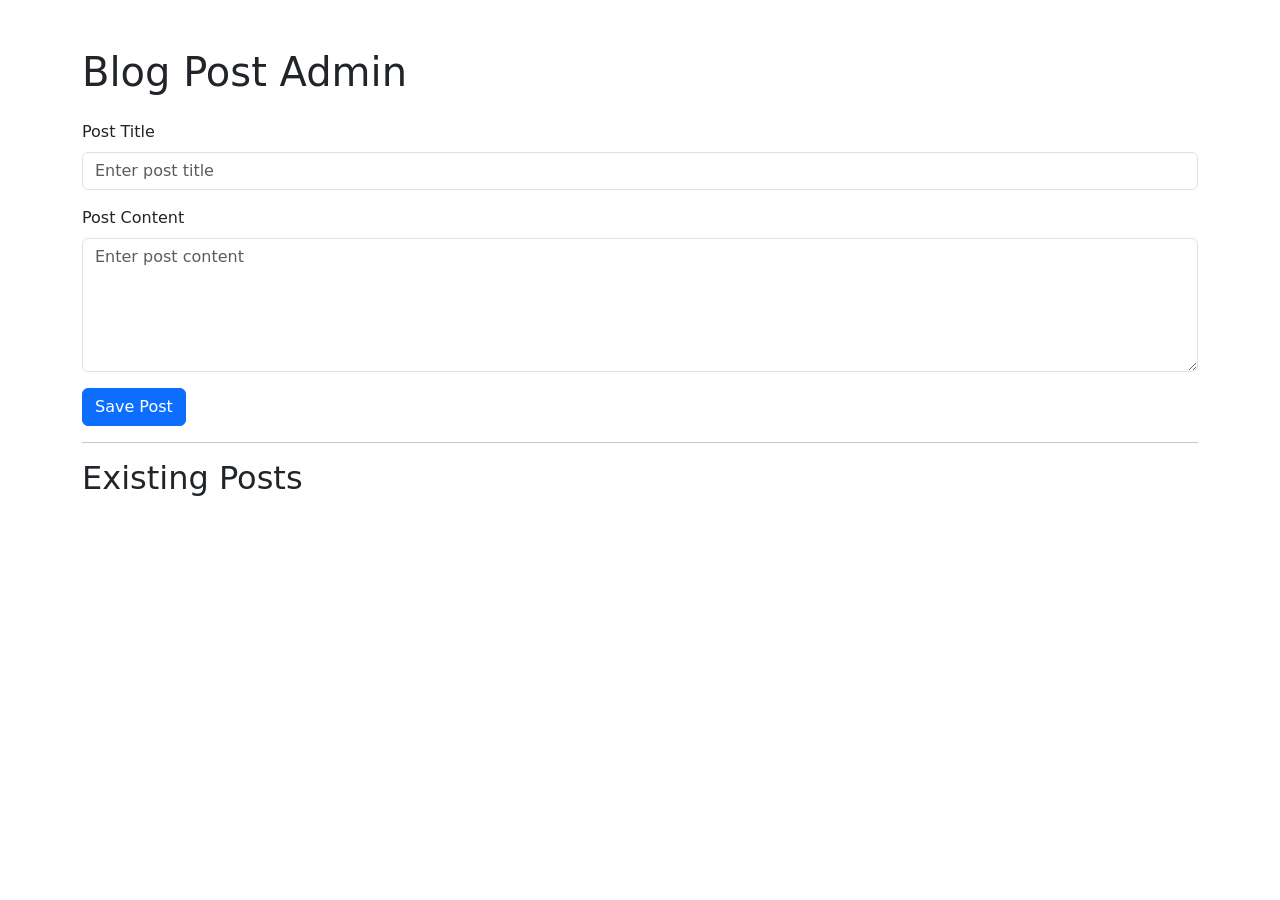
==== admin-app/index.html @ 09cea37a "Initialized a new project" ====
<!DOCTYPE html>
<html lang="en">
<head>
    <meta charset="UTF-8">
    <meta name="viewport" content="width=device-width, initial-scale=1.0">
    <title>Admin - Blog Post Manager</title>
    <link href="https://cdn.jsdelivr.net/npm/bootstrap@5.3.0/dist/css/bootstrap.min.css" rel="stylesheet">
</head>
<body>
    <div class="container mt-5">
        <h1 class="mb-4">Blog Post Admin</h1>
        <form>
            <div class="mb-3">
                <label for="postTitle" class="form-label">Post Title</label>
                <input type="text" class="form-control" id="postTitle" placeholder="Enter post title">
            </div>
            <div class="mb-3">
                <label for="postContent" class="form-label">Post Content</label>
                <textarea class="form-control" id="postContent" rows="5" placeholder="Enter post content"></textarea>
            </div>
            <button type="submit" class="btn btn-primary">Save Post</button>
        </form>
        <hr>
        <h2>Existing Posts</h2>
        <ul class="list-group" id="postList">
            <!-- Posts will be listed here -->
        </ul>
    </div>
    <script src="https://cdn.jsdelivr.net/npm/bootstrap@5.3.0/dist/js/bootstrap.bundle.min.js"></script>
</body>
</html>
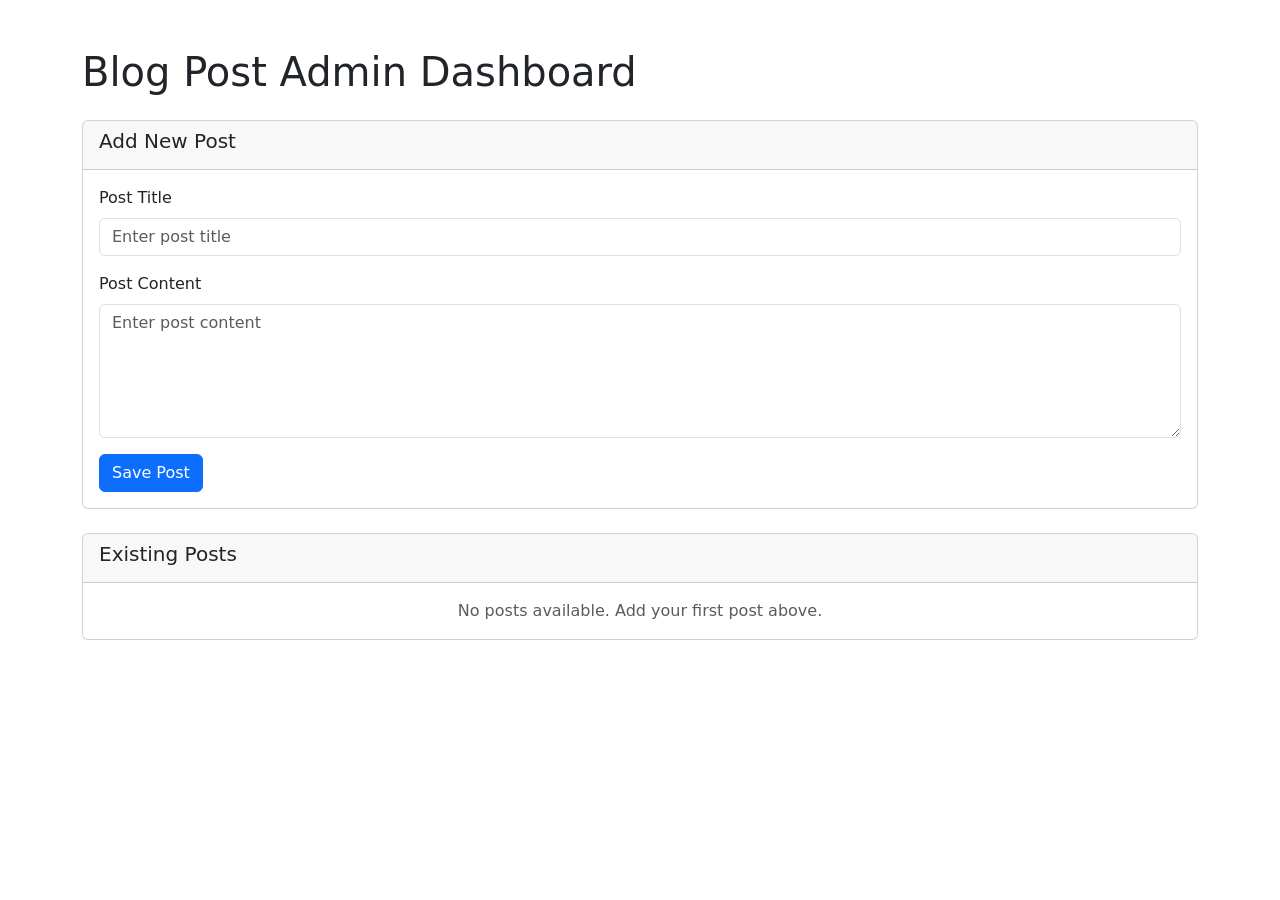
==== commit 03413ebe: "Added an admin dashboard" ====
--- a/admin-app/index.html
+++ b/admin-app/index.html
@@ -5,27 +5,167 @@
     <meta name="viewport" content="width=device-width, initial-scale=1.0">
     <title>Admin - Blog Post Manager</title>
     <link href="https://cdn.jsdelivr.net/npm/bootstrap@5.3.0/dist/css/bootstrap.min.css" rel="stylesheet">
+    <style>
+        .post-item {
+            margin-bottom: 10px;
+            padding: 10px;
+            border: 1px solid #ddd;
+            border-radius: 5px;
+        }
+        .post-actions {
+            margin-top: 10px;
+        }
+    </style>
 </head>
 <body>
     <div class="container mt-5">
-        <h1 class="mb-4">Blog Post Admin</h1>
-        <form>
-            <div class="mb-3">
-                <label for="postTitle" class="form-label">Post Title</label>
-                <input type="text" class="form-control" id="postTitle" placeholder="Enter post title">
+        <h1 class="mb-4">Blog Post Admin Dashboard</h1>
+        
+        <!-- Add/Edit Post Form -->
+        <div class="card mb-4">
+            <div class="card-header">
+                <h5 id="formTitle">Add New Post</h5>
             </div>
-            <div class="mb-3">
-                <label for="postContent" class="form-label">Post Content</label>
-                <textarea class="form-control" id="postContent" rows="5" placeholder="Enter post content"></textarea>
+            <div class="card-body">
+                <form id="postForm">
+                    <input type="hidden" id="postId">
+                    <div class="mb-3">
+                        <label for="postTitle" class="form-label">Post Title</label>
+                        <input type="text" class="form-control" id="postTitle" placeholder="Enter post title" required>
+                    </div>
+                    <div class="mb-3">
+                        <label for="postContent" class="form-label">Post Content</label>
+                        <textarea class="form-control" id="postContent" rows="5" placeholder="Enter post content" required></textarea>
+                    </div>
+                    <button type="submit" class="btn btn-primary" id="submitBtn">Save Post</button>
+                    <button type="button" class="btn btn-secondary ms-2" id="cancelBtn" style="display: none;">Cancel</button>
+                </form>
             </div>
-            <button type="submit" class="btn btn-primary">Save Post</button>
-        </form>
-        <hr>
-        <h2>Existing Posts</h2>
-        <ul class="list-group" id="postList">
-            <!-- Posts will be listed here -->
-        </ul>
+        </div>
+
+        <!-- Posts List -->
+        <div class="card">
+            <div class="card-header">
+                <h5>Existing Posts</h5>
+            </div>
+            <div class="card-body">
+                <div id="postList">
+                    <!-- Posts will be listed here -->
+                </div>
+                <div id="noPosts" class="text-center text-muted">
+                    No posts available. Add your first post above.
+                </div>
+            </div>
+        </div>
     </div>
+
     <script src="https://cdn.jsdelivr.net/npm/bootstrap@5.3.0/dist/js/bootstrap.bundle.min.js"></script>
+    <script>
+        // DOM elements
+        const postForm = document.getElementById('postForm');
+        const postId = document.getElementById('postId');
+        const postTitle = document.getElementById('postTitle');
+        const postContent = document.getElementById('postContent');
+        const submitBtn = document.getElementById('submitBtn');
+        const cancelBtn = document.getElementById('cancelBtn');
+        const formTitle = document.getElementById('formTitle');
+        const postList = document.getElementById('postList');
+        const noPosts = document.getElementById('noPosts');
+
+        // Load posts from localStorage
+        function loadPosts() {
+            const posts = JSON.parse(localStorage.getItem('blogPosts') || '[]');
+            postList.innerHTML = '';
+            
+            if (posts.length === 0) {
+                noPosts.style.display = 'block';
+                return;
+            }
+            
+            noPosts.style.display = 'none';
+            
+            posts.forEach((post, index) => {
+                const postDiv = document.createElement('div');
+                postDiv.className = 'post-item';
+                postDiv.innerHTML = `
+                    <h6>${post.title}</h6>
+                    <p class="text-muted small">Created: ${new Date(post.createdAt).toLocaleString()}</p>
+                    <p>${post.content.substring(0, 100)}${post.content.length > 100 ? '...' : ''}</p>
+                    <div class="post-actions">
+                        <button class="btn btn-sm btn-outline-primary me-2" onclick="editPost(${index})">Edit</button>
+                        <button class="btn btn-sm btn-outline-danger" onclick="deletePost(${index})">Delete</button>
+                    </div>
+                `;
+                postList.appendChild(postDiv);
+            });
+        }
+
+        // Save post
+        function savePost(event) {
+            event.preventDefault();
+            
+            const posts = JSON.parse(localStorage.getItem('blogPosts') || '[]');
+            const postData = {
+                title: postTitle.value,
+                content: postContent.value,
+                createdAt: new Date().toISOString()
+            };
+            
+            const id = postId.value;
+            if (id) {
+                // Update existing post
+                posts[id] = { ...posts[id], ...postData };
+            } else {
+                // Add new post
+                posts.push(postData);
+            }
+            
+            localStorage.setItem('blogPosts', JSON.stringify(posts));
+            resetForm();
+            loadPosts();
+        }
+
+        // Edit post
+        function editPost(index) {
+            const posts = JSON.parse(localStorage.getItem('blogPosts') || '[]');
+            const post = posts[index];
+            
+            postId.value = index;
+            postTitle.value = post.title;
+            postContent.value = post.content;
+            formTitle.textContent = 'Edit Post';
+            submitBtn.textContent = 'Update Post';
+            cancelBtn.style.display = 'inline-block';
+            
+            // Scroll to form
+            document.querySelector('.card-header').scrollIntoView({ behavior: 'smooth' });
+        }
+
+        // Delete post
+        function deletePost(index) {
+            if (confirm('Are you sure you want to delete this post?')) {
+                const posts = JSON.parse(localStorage.getItem('blogPosts') || '[]');
+                posts.splice(index, 1);
+                localStorage.setItem('blogPosts', JSON.stringify(posts));
+                loadPosts();
+            }
+        }
+
+        // Reset form
+        function resetForm() {
+            postForm.reset();
+            postId.value = '';
+            formTitle.textContent = 'Add New Post';
+            submitBtn.textContent = 'Save Post';
+            cancelBtn.style.display = 'none';
+        }
+
+        // Event listeners
+        postForm.addEventListener('submit', savePost);
+        cancelBtn.addEventListener('click', resetForm);
+
+        // Initialize
+        loadPosts();
+    </script>
 </body>
 </html>
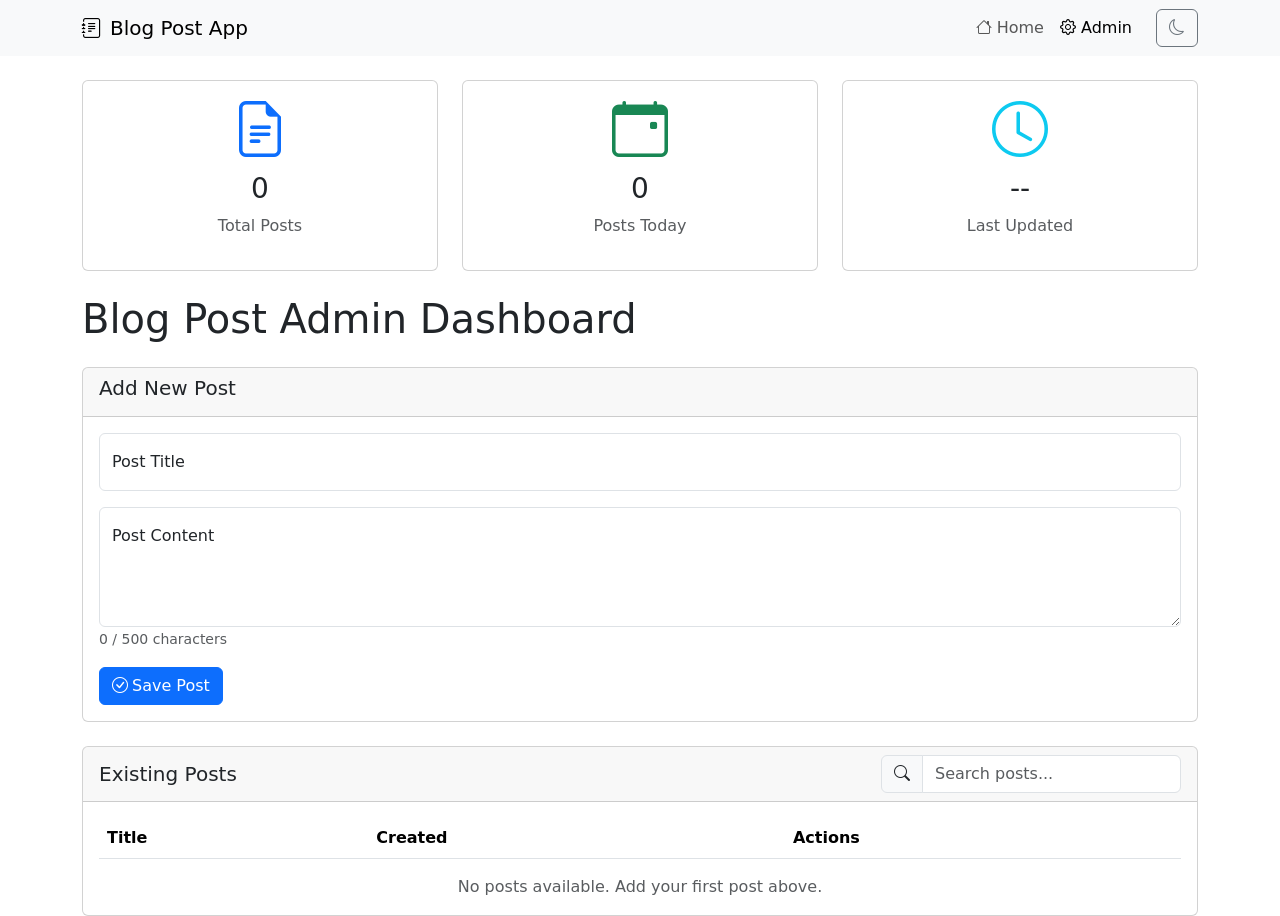
==== commit 0c46ce77: "admin area updated" ====
--- a/admin-app/index.html
+++ b/admin-app/index.html
@@ -5,53 +5,103 @@
     <meta name="viewport" content="width=device-width, initial-scale=1.0">
     <title>Admin - Blog Post Manager</title>
     <link href="https://cdn.jsdelivr.net/npm/bootstrap@5.3.0/dist/css/bootstrap.min.css" rel="stylesheet">
-    <style>
-        .post-item {
-            margin-bottom: 10px;
-            padding: 10px;
-            border: 1px solid #ddd;
-            border-radius: 5px;
-        }
-        .post-actions {
-            margin-top: 10px;
-        }
-    </style>
+    <link rel="stylesheet" href="https://cdn.jsdelivr.net/npm/bootstrap-icons@1.11.3/font/bootstrap-icons.css">
 </head>
 <body>
-    <div class="container mt-5">
+    <nav class="navbar navbar-expand-lg navbar-light bg-light mb-4">
+        <div class="container">
+            <a class="navbar-brand" href="#"><i class="bi bi-journal-text me-2"></i>Blog Post App</a>
+            <div class="navbar-nav ms-auto d-flex align-items-center">
+                <a class="nav-link" href="../user-app/index.html"><i class="bi bi-house"></i> Home</a>
+                <a class="nav-link active" href="#"><i class="bi bi-gear"></i> Admin</a>
+                <button class="btn btn-outline-secondary ms-3" id="themeToggle" title="Toggle Dark Mode">
+                    <i class="bi bi-moon"></i>
+                </button>
+            </div>
+        </div>
+    </nav>
+
+    <div class="container">
+        <!-- Dashboard Stats -->
+        <div class="row mb-4">
+            <div class="col-md-4">
+                <div class="card text-center">
+                    <div class="card-body">
+                        <i class="bi bi-file-earmark-text display-4 text-primary"></i>
+                        <h3 id="totalPosts" class="mt-2">0</h3>
+                        <p class="text-muted">Total Posts</p>
+                    </div>
+                </div>
+            </div>
+            <div class="col-md-4">
+                <div class="card text-center">
+                    <div class="card-body">
+                        <i class="bi bi-calendar-event display-4 text-success"></i>
+                        <h3 id="todayPosts" class="mt-2">0</h3>
+                        <p class="text-muted">Posts Today</p>
+                    </div>
+                </div>
+            </div>
+            <div class="col-md-4">
+                <div class="card text-center">
+                    <div class="card-body">
+                        <i class="bi bi-clock display-4 text-info"></i>
+                        <h3 id="lastUpdated" class="mt-2">--</h3>
+                        <p class="text-muted">Last Updated</p>
+                    </div>
+                </div>
+            </div>
+        </div>
+
         <h1 class="mb-4">Blog Post Admin Dashboard</h1>
-        
+
         <!-- Add/Edit Post Form -->
         <div class="card mb-4">
             <div class="card-header">
                 <h5 id="formTitle">Add New Post</h5>
             </div>
             <div class="card-body">
-                <form id="postForm">
+                <form id="postForm" novalidate>
                     <input type="hidden" id="postId">
-                    <div class="mb-3">
-                        <label for="postTitle" class="form-label">Post Title</label>
+                    <div class="form-floating mb-3">
                         <input type="text" class="form-control" id="postTitle" placeholder="Enter post title" required>
+                        <label for="postTitle">Post Title</label>
+                        <div class="invalid-feedback">Please provide a post title.</div>
                     </div>
-                    <div class="mb-3">
-                        <label for="postContent" class="form-label">Post Content</label>
-                        <textarea class="form-control" id="postContent" rows="5" placeholder="Enter post content" required></textarea>
+                    <div class="form-floating mb-3">
+                        <textarea class="form-control" id="postContent" style="height: 120px;" placeholder="Enter post content" maxlength="500" required></textarea>
+                        <label for="postContent">Post Content</label>
+                        <div class="invalid-feedback">Please provide post content.</div>
+                        <small id="charCount" class="form-text text-muted">0 / 500 characters</small>
                     </div>
-                    <button type="submit" class="btn btn-primary" id="submitBtn">Save Post</button>
-                    <button type="button" class="btn btn-secondary ms-2" id="cancelBtn" style="display: none;">Cancel</button>
+                    <button type="submit" class="btn btn-primary" id="submitBtn"><i class="bi bi-check-circle me-1"></i>Save Post</button>
+                    <button type="button" class="btn btn-secondary ms-2" id="cancelBtn" style="display: none;"><i class="bi bi-x-circle me-1"></i>Cancel</button>
                 </form>
             </div>
         </div>
 
         <!-- Posts List -->
         <div class="card">
-            <div class="card-header">
-                <h5>Existing Posts</h5>
+            <div class="card-header d-flex justify-content-between align-items-center">
+                <h5 class="mb-0">Existing Posts</h5>
+                <div class="input-group" style="width: 300px;">
+                    <span class="input-group-text"><i class="bi bi-search"></i></span>
+                    <input type="text" class="form-control" id="searchInput" placeholder="Search posts...">
+                </div>
             </div>
             <div class="card-body">
-                <div id="postList">
-                    <!-- Posts will be listed here -->
-                </div>
+                <table class="table table-hover" id="postTable">
+                    <thead>
+                        <tr>
+                            <th>Title</th>
+                            <th>Created</th>
+                            <th>Actions</th>
+                        </tr>
+                    </thead>
+                    <tbody id="postList">
+                        <!-- Posts will be listed here -->
+                    </tbody>
+                </table>
                 <div id="noPosts" class="text-center text-muted">
                     No posts available. Add your first post above.
                 </div>
@@ -59,113 +109,29 @@
         </div>
     </div>
 
+    <!-- Toast Container -->
+    <div class="toast-container position-fixed top-0 end-0 p-3" id="toastContainer"></div>
+
+    <!-- Delete Confirmation Modal -->
+    <div class="modal fade" id="deleteModal" tabindex="-1">
+        <div class="modal-dialog">
+            <div class="modal-content">
+                <div class="modal-header">
+                    <h5 class="modal-title">Confirm Delete</h5>
+                    <button type="button" class="btn-close" data-bs-dismiss="modal"></button>
+                </div>
+                <div class="modal-body">
+                    Are you sure you want to delete this post? This action cannot be undone.
+                </div>
+                <div class="modal-footer">
+                    <button type="button" class="btn btn-secondary" data-bs-dismiss="modal">Cancel</button>
+                    <button type="button" class="btn btn-danger" onclick="confirmDelete()">Delete</button>
+                </div>
+            </div>
+        </div>
+    </div>
+
     <script src="https://cdn.jsdelivr.net/npm/bootstrap@5.3.0/dist/js/bootstrap.bundle.min.js"></script>
-    <script>
-        // DOM elements
-        const postForm = document.getElementById('postForm');
-        const postId = document.getElementById('postId');
-        const postTitle = document.getElementById('postTitle');
-        const postContent = document.getElementById('postContent');
-        const submitBtn = document.getElementById('submitBtn');
-        const cancelBtn = document.getElementById('cancelBtn');
-        const formTitle = document.getElementById('formTitle');
-        const postList = document.getElementById('postList');
-        const noPosts = document.getElementById('noPosts');
-
-        // Load posts from localStorage
-        function loadPosts() {
-            const posts = JSON.parse(localStorage.getItem('blogPosts') || '[]');
-            postList.innerHTML = '';
-            
-            if (posts.length === 0) {
-                noPosts.style.display = 'block';
-                return;
-            }
-            
-            noPosts.style.display = 'none';
-            
-            posts.forEach((post, index) => {
-                const postDiv = document.createElement('div');
-                postDiv.className = 'post-item';
-                postDiv.innerHTML = `
-                    <h6>${post.title}</h6>
-                    <p class="text-muted small">Created: ${new Date(post.createdAt).toLocaleString()}</p>
-                    <p>${post.content.substring(0, 100)}${post.content.length > 100 ? '...' : ''}</p>
-                    <div class="post-actions">
-                        <button class="btn btn-sm btn-outline-primary me-2" onclick="editPost(${index})">Edit</button>
-                        <button class="btn btn-sm btn-outline-danger" onclick="deletePost(${index})">Delete</button>
-                    </div>
-                `;
-                postList.appendChild(postDiv);
-            });
-        }
-
-        // Save post
-        function savePost(event) {
-            event.preventDefault();
-            
-            const posts = JSON.parse(localStorage.getItem('blogPosts') || '[]');
-            const postData = {
-                title: postTitle.value,
-                content: postContent.value,
-                createdAt: new Date().toISOString()
-            };
-            
-            const id = postId.value;
-            if (id) {
-                // Update existing post
-                posts[id] = { ...posts[id], ...postData };
-            } else {
-                // Add new post
-                posts.push(postData);
-            }
-            
-            localStorage.setItem('blogPosts', JSON.stringify(posts));
-            resetForm();
-            loadPosts();
-        }
-
-        // Edit post
-        function editPost(index) {
-            const posts = JSON.parse(localStorage.getItem('blogPosts') || '[]');
-            const post = posts[index];
-            
-            postId.value = index;
-            postTitle.value = post.title;
-            postContent.value = post.content;
-            formTitle.textContent = 'Edit Post';
-            submitBtn.textContent = 'Update Post';
-            cancelBtn.style.display = 'inline-block';
-            
-            // Scroll to form
-            document.querySelector('.card-header').scrollIntoView({ behavior: 'smooth' });
-        }
-
-        // Delete post
-        function deletePost(index) {
-            if (confirm('Are you sure you want to delete this post?')) {
-                const posts = JSON.parse(localStorage.getItem('blogPosts') || '[]');
-                posts.splice(index, 1);
-                localStorage.setItem('blogPosts', JSON.stringify(posts));
-                loadPosts();
-            }
-        }
-
-        // Reset form
-        function resetForm() {
-            postForm.reset();
-            postId.value = '';
-            formTitle.textContent = 'Add New Post';
-            submitBtn.textContent = 'Save Post';
-            cancelBtn.style.display = 'none';
-        }
-
-        // Event listeners
-        postForm.addEventListener('submit', savePost);
-        cancelBtn.addEventListener('click', resetForm);
-
-        // Initialize
-        loadPosts();
-    </script>
+    <script src="script.js"></script>
 </body>
 </html>
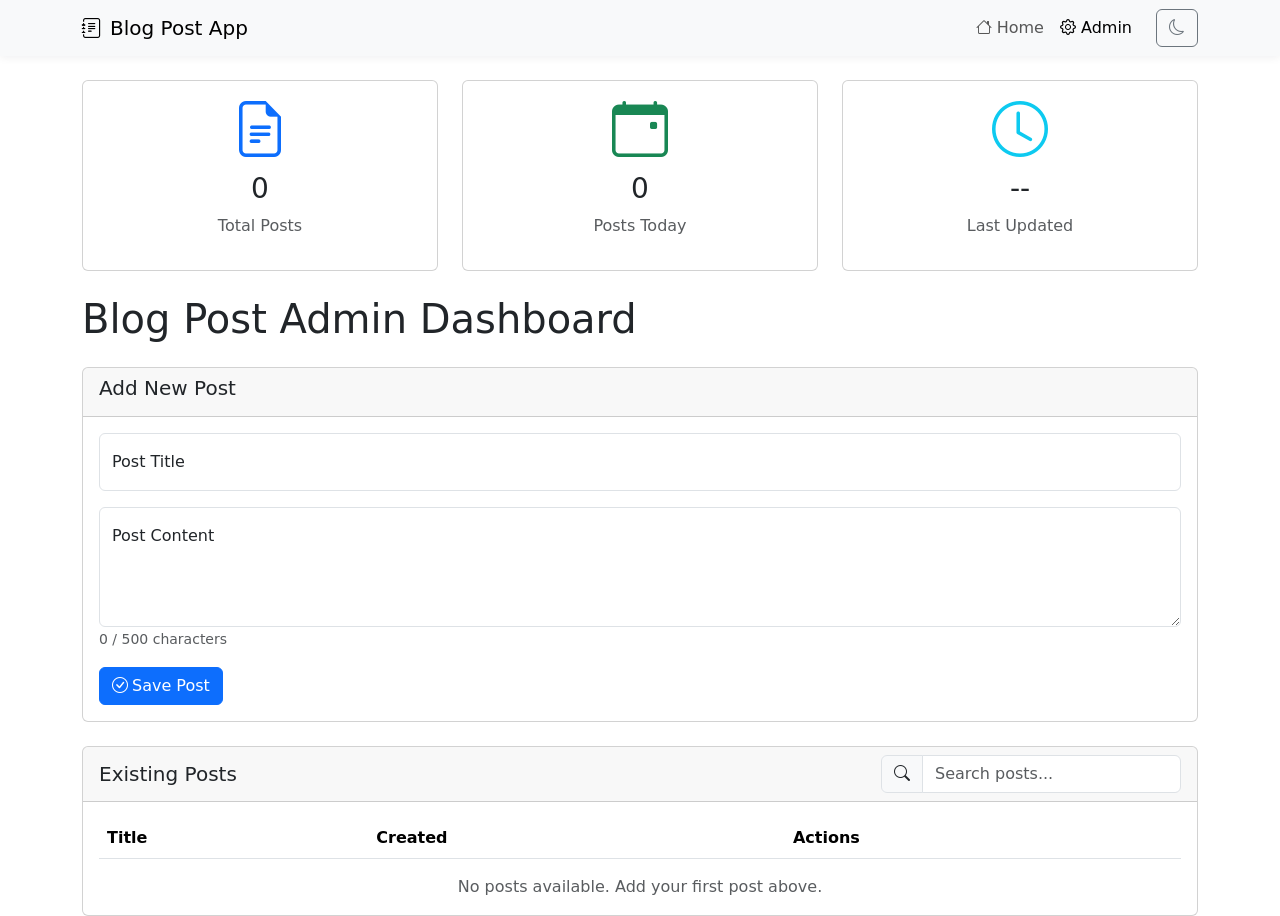
==== commit dfb0ef35: "Added a file" ====
--- a/admin-app/index.html
+++ b/admin-app/index.html
@@ -6,6 +6,81 @@
     <title>Admin - Blog Post Manager</title>
     <link href="https://cdn.jsdelivr.net/npm/bootstrap@5.3.0/dist/css/bootstrap.min.css" rel="stylesheet">
     <link rel="stylesheet" href="https://cdn.jsdelivr.net/npm/bootstrap-icons@1.11.3/font/bootstrap-icons.css">
+    <style>
+        html {
+            scroll-behavior: smooth;
+        }
+
+        body {
+            opacity: 0;
+            animation: pageFadeIn 0.6s ease-out forwards;
+        }
+
+        .navbar {
+            transition: box-shadow 0.25s ease, background-color 0.25s ease;
+        }
+
+        .navbar.bg-light {
+            box-shadow: 0 2px 8px rgba(15, 23, 42, 0.06);
+        }
+
+        .card,
+        .toast,
+        .modal-content {
+            transition: transform 0.2s ease, box-shadow 0.2s ease, background-color 0.25s ease, border-color 0.25s ease;
+        }
+
+        .row.mb-4 .card:hover {
+            transform: translateY(-4px);
+            box-shadow: 0 12px 30px rgba(15, 23, 42, 0.12);
+        }
+
+        .btn,
+        .form-control {
+            transition: background-color 0.2s ease, color 0.2s ease, border-color 0.2s ease, box-shadow 0.2s ease, transform 0.15s ease;
+        }
+
+        .btn:active {
+            transform: scale(0.97);
+        }
+
+        .table-hover tbody tr {
+            transition: background-color 0.18s ease, transform 0.18s ease, box-shadow 0.18s ease;
+        }
+
+        .table-hover tbody tr:hover {
+            transform: translateY(-2px);
+            box-shadow: 0 8px 20px rgba(15, 23, 42, 0.08);
+        }
+
+        .fade-in-up {
+            opacity: 0;
+            transform: translateY(6px);
+            animation: fadeInUp 0.35s ease-out forwards;
+        }
+
+        @keyframes pageFadeIn {
+            from {
+                opacity: 0;
+                transform: translateY(8px);
+            }
+            to {
+                opacity: 1;
+                transform: translateY(0);
+            }
+        }
+
+        @keyframes fadeInUp {
+            from {
+                opacity: 0;
+                transform: translateY(8px);
+            }
+            to {
+                opacity: 1;
+                transform: translateY(0);
+            }
+        }
+    </style>
 </head>
 <body>
     <nav class="navbar navbar-expand-lg navbar-light bg-light mb-4">
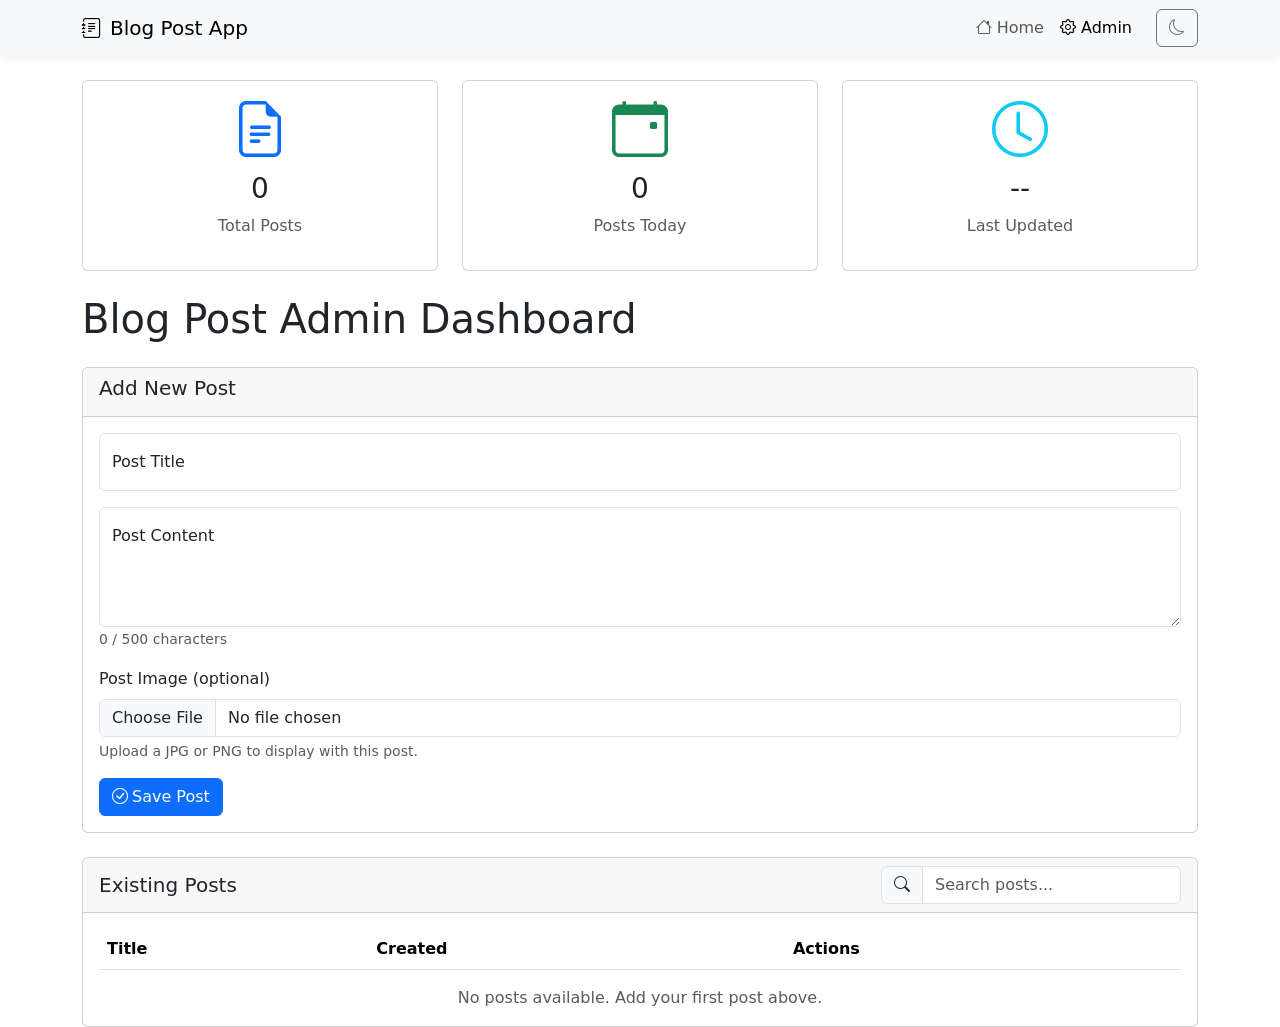
==== commit e8cdb552: "added a file" ====
--- a/admin-app/index.html
+++ b/admin-app/index.html
@@ -138,6 +138,7 @@
             <div class="card-body">
                 <form id="postForm" novalidate>
                     <input type="hidden" id="postId">
+                    <input type="hidden" id="postImageData">
                     <div class="form-floating mb-3">
                         <input type="text" class="form-control" id="postTitle" placeholder="Enter post title" required>
                         <label for="postTitle">Post Title</label>
@@ -148,6 +149,14 @@
                         <label for="postContent">Post Content</label>
                         <div class="invalid-feedback">Please provide post content.</div>
                         <small id="charCount" class="form-text text-muted">0 / 500 characters</small>
+                    </div>
+                    <div class="mb-3">
+                        <label for="postImageFile" class="form-label">Post Image (optional)</label>
+                        <input type="file" class="form-control" id="postImageFile" accept="image/*">
+                        <div class="form-text">Upload a JPG or PNG to display with this post.</div>
+                        <div class="mt-2" id="imagePreviewWrapper" style="display: none;">
+                            <img id="imagePreview" src="" alt="Selected post image preview" class="img-fluid rounded" style="max-height: 200px; object-fit: cover;">
+                        </div>
                     </div>
                     <button type="submit" class="btn btn-primary" id="submitBtn"><i class="bi bi-check-circle me-1"></i>Save Post</button>
                     <button type="button" class="btn btn-secondary ms-2" id="cancelBtn" style="display: none;"><i class="bi bi-x-circle me-1"></i>Cancel</button>
